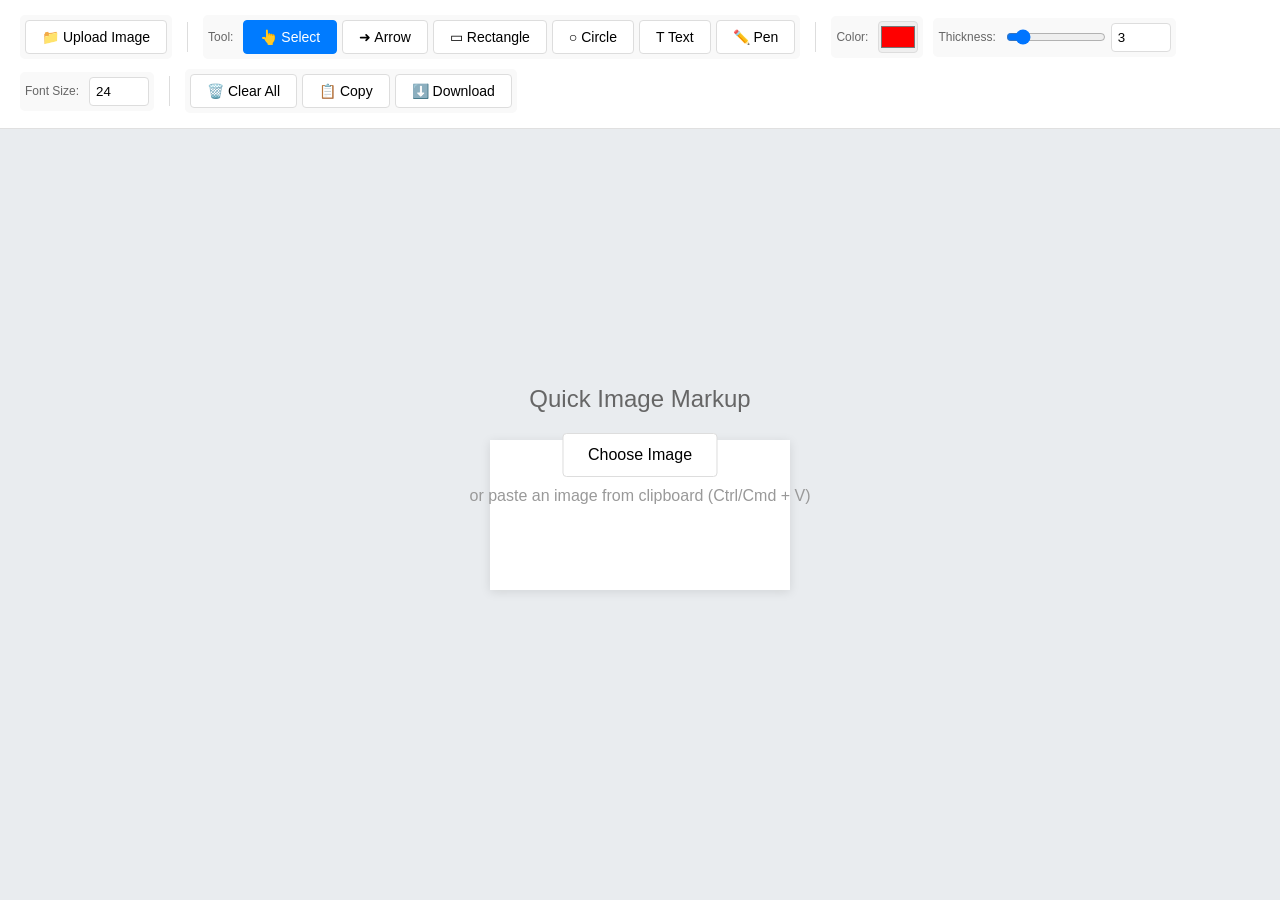
==== claude/index.html @ 32eedf69 "claude: Add multiline text support with draggable modal   Replace simple prompt with a draggable mod" ====
<!DOCTYPE html>
<html lang="en">
<head>
    <meta charset="UTF-8">
    <meta name="viewport" content="width=device-width, initial-scale=1.0">
    <title>Quick Image Markup</title>
    <style>
        * {
            margin: 0;
            padding: 0;
            box-sizing: border-box;
        }

        body {
            font-family: -apple-system, BlinkMacSystemFont, 'Segoe UI', Roboto, Oxygen, Ubuntu, Cantarell, sans-serif;
            background: #f5f5f5;
            display: flex;
            flex-direction: column;
            height: 100vh;
            overflow: hidden;
        }

        .header {
            background: white;
            padding: 15px 20px;
            border-bottom: 1px solid #e0e0e0;
            display: flex;
            gap: 10px;
            flex-wrap: wrap;
            align-items: center;
        }

        .toolbar {
            display: flex;
            gap: 10px;
            align-items: center;
            flex-wrap: wrap;
        }

        .tool-group {
            display: flex;
            gap: 5px;
            padding: 5px;
            background: #f9f9f9;
            border-radius: 5px;
            align-items: center;
        }

        button {
            padding: 8px 16px;
            border: 1px solid #ddd;
            background: white;
            border-radius: 4px;
            cursor: pointer;
            font-size: 14px;
            transition: all 0.2s;
        }

        button:hover {
            background: #f0f0f0;
        }

        button.active {
            background: #007bff;
            color: white;
            border-color: #007bff;
        }

        input[type="color"] {
            width: 40px;
            height: 32px;
            border: 1px solid #ddd;
            border-radius: 4px;
            cursor: pointer;
        }

        input[type="range"] {
            width: 100px;
        }

        input[type="number"] {
            width: 60px;
            padding: 6px;
            border: 1px solid #ddd;
            border-radius: 4px;
        }

        select, input[type="text"] {
            padding: 6px;
            border: 1px solid #ddd;
            border-radius: 4px;
            font-size: 14px;
        }

        .canvas-container {
            flex: 1;
            display: flex;
            align-items: center;
            justify-content: center;
            overflow: auto;
            padding: 20px;
            background: #e9ecef;
        }

        #canvas {
            background: white;
            box-shadow: 0 2px 10px rgba(0,0,0,0.1);
            cursor: crosshair;
            max-width: 100%;
            max-height: 100%;
        }

        #canvas.select-mode {
            cursor: default;
        }

        .upload-zone {
            position: absolute;
            top: 50%;
            left: 50%;
            transform: translate(-50%, -50%);
            text-align: center;
            color: #666;
        }

        .upload-zone h2 {
            margin-bottom: 20px;
            font-weight: 500;
        }

        .upload-zone p {
            margin: 10px 0;
            color: #999;
        }

        #fileInput {
            display: none;
        }

        .label {
            font-size: 12px;
            color: #666;
            margin-right: 5px;
        }

        .divider {
            width: 1px;
            height: 30px;
            background: #ddd;
            margin: 0 5px;
        }

        .hidden {
            display: none;
        }

        /* Text input modal */
        .text-modal {
            position: fixed;
            top: 0;
            left: 0;
            right: 0;
            bottom: 0;
            z-index: 1000;
            pointer-events: none;
        }

        .text-modal-content {
            position: fixed;
            top: 50%;
            left: 50%;
            transform: translate(-50%, -50%);
            background: white;
            padding: 20px;
            border-radius: 8px;
            box-shadow: 0 4px 20px rgba(0, 0, 0, 0.3);
            min-width: 400px;
            max-width: 600px;
            pointer-events: auto;
        }

        .text-modal-content h3 {
            margin: 0 0 15px 0;
            font-size: 18px;
            font-weight: 500;
            cursor: move;
            user-select: none;
            padding: 5px 0;
        }

        .text-modal-content textarea {
            width: 100%;
            min-height: 150px;
            padding: 10px;
            border: 1px solid #ddd;
            border-radius: 4px;
            font-family: inherit;
            font-size: 14px;
            resize: vertical;
            box-sizing: border-box;
        }

        .text-modal-content textarea:focus {
            outline: none;
            border-color: #007bff;
        }

        .text-modal-buttons {
            display: flex;
            gap: 10px;
            justify-content: flex-end;
            margin-top: 15px;
        }

        .text-modal-buttons button {
            padding: 8px 20px;
        }

        .text-modal-buttons button.primary {
            background: #007bff;
            color: white;
            border-color: #007bff;
        }

        .text-modal-buttons button.primary:hover {
            background: #0056b3;
            border-color: #0056b3;
        }
    </style>
</head>
<body>
    <div class="header">
        <div class="toolbar">
            <div class="tool-group">
                <button onclick="document.getElementById('fileInput').click()">📁 Upload Image</button>
                <input type="file" id="fileInput" accept="image/*">
            </div>

            <div class="divider"></div>

            <div class="tool-group">
                <span class="label">Tool:</span>
                <button id="tool-select" class="tool-btn" data-tool="select">👆 Select</button>
                <button id="tool-arrow" class="tool-btn" data-tool="arrow">➜ Arrow</button>
                <button id="tool-rectangle" class="tool-btn" data-tool="rectangle">▭ Rectangle</button>
                <button id="tool-circle" class="tool-btn" data-tool="circle">○ Circle</button>
                <button id="tool-text" class="tool-btn" data-tool="text">T Text</button>
                <button id="tool-pen" class="tool-btn" data-tool="pen">✏️ Pen</button>
            </div>

            <div class="divider"></div>

            <div class="tool-group">
                <span class="label">Color:</span>
                <input type="color" id="colorPicker" value="#ff0000">
            </div>

            <div class="tool-group">
                <span class="label">Thickness:</span>
                <input type="range" id="thicknessSlider" min="1" max="20" value="3">
                <input type="number" id="thicknessValue" min="1" max="20" value="3">
            </div>

            <div class="tool-group">
                <span class="label">Font Size:</span>
                <input type="number" id="fontSize" min="10" max="200" value="24">
            </div>

            <div class="divider"></div>

            <div class="tool-group">
                <button id="clearBtn">🗑️ Clear All</button>
                <button id="copyBtn">📋 Copy</button>
                <button id="downloadBtn">⬇️ Download</button>
            </div>
        </div>
    </div>

    <div class="canvas-container">
        <canvas id="canvas"></canvas>
        <div class="upload-zone" id="uploadZone">
            <h2>Quick Image Markup</h2>
            <button onclick="document.getElementById('fileInput').click()" style="padding: 12px 24px; font-size: 16px;">
                Choose Image
            </button>
            <p>or paste an image from clipboard (Ctrl/Cmd + V)</p>
        </div>
    </div>

    <!-- Text input modal -->
    <div id="textModal" class="text-modal hidden">
        <div class="text-modal-content">
            <h3>Enter Text</h3>
            <textarea id="textInput" placeholder="Enter your text here... (supports multiple lines)"></textarea>
            <div class="text-modal-buttons">
                <button id="textCancelBtn">Cancel</button>
                <button id="textOkBtn" class="primary">OK</button>
            </div>
        </div>
    </div>

    <script>
        const canvas = document.getElementById('canvas');
        const ctx = canvas.getContext('2d', { willReadFrequently: true });
        const uploadZone = document.getElementById('uploadZone');
        const fileInput = document.getElementById('fileInput');
        const colorPicker = document.getElementById('colorPicker');
        const thicknessSlider = document.getElementById('thicknessSlider');
        const thicknessValue = document.getElementById('thicknessValue');
        const fontSizeInput = document.getElementById('fontSize');

        let currentTool = 'select';
        let isDrawing = false;
        let startX, startY;
        let backgroundImage = null;
        let drawings = [];
        let currentDrawing = null;
        let selectedDrawing = null;
        let isDragging = false;
        let dragOffsetX = 0;
        let dragOffsetY = 0;

        // Tool selection
        document.querySelectorAll('.tool-btn').forEach(btn => {
            btn.addEventListener('click', (e) => {
                document.querySelectorAll('.tool-btn').forEach(b => b.classList.remove('active'));
                e.target.classList.add('active');
                currentTool = e.target.dataset.tool;
                selectedDrawing = null;

                // Update cursor
                if (currentTool === 'select') {
                    canvas.classList.add('select-mode');
                } else {
                    canvas.classList.remove('select-mode');
                }

                redraw();
            });
        });

        // Set default tool
        document.getElementById('tool-select').classList.add('active');
        canvas.classList.add('select-mode');

        // Sync thickness slider and input
        thicknessSlider.addEventListener('input', (e) => {
            thicknessValue.value = e.target.value;
        });

        thicknessValue.addEventListener('input', (e) => {
            thicknessSlider.value = e.target.value;
        });

        // File upload
        fileInput.addEventListener('change', (e) => {
            const file = e.target.files[0];
            if (file) {
                loadImage(file);
            }
        });

        // Paste from clipboard
        document.addEventListener('paste', (e) => {
            const items = e.clipboardData.items;
            for (let item of items) {
                if (item.type.indexOf('image') !== -1) {
                    const file = item.getAsFile();
                    loadImage(file);
                    break;
                }
            }
        });

        // Load image
        function loadImage(file) {
            const reader = new FileReader();
            reader.onload = (e) => {
                const img = new Image();
                img.onload = () => {
                    // Set canvas size to image size to preserve quality
                    canvas.width = img.width;
                    canvas.height = img.height;

                    backgroundImage = img;
                    drawings = [];
                    redraw();

                    uploadZone.classList.add('hidden');
                    canvas.style.display = 'block';
                };
                img.src = e.target.result;
            };
            reader.readAsDataURL(file);
        }

        // Redraw canvas
        function redraw() {
            ctx.clearRect(0, 0, canvas.width, canvas.height);

            // Draw background image
            if (backgroundImage) {
                ctx.drawImage(backgroundImage, 0, 0);
            }

            // Draw all saved drawings
            drawings.forEach((drawing, index) => {
                drawShape(drawing);

                // Draw selection highlight
                if (selectedDrawing === index) {
                    drawSelectionBox(drawing);
                }
            });
        }

        // Draw selection box around selected shape
        function drawSelectionBox(drawing) {
            const bounds = getDrawingBounds(drawing);
            if (!bounds) return;

            const padding = 10;
            ctx.strokeStyle = '#007bff';
            ctx.lineWidth = 2;
            ctx.setLineDash([5, 5]);
            ctx.strokeRect(
                bounds.minX - padding,
                bounds.minY - padding,
                bounds.maxX - bounds.minX + padding * 2,
                bounds.maxY - bounds.minY + padding * 2
            );
            ctx.setLineDash([]);
        }

        // Get bounding box of a drawing
        function getDrawingBounds(drawing) {
            const { type, x1, y1, x2, y2, text, fontSize } = drawing;

            if (type === 'text') {
                ctx.font = `${fontSize}px Arial`;
                const lines = text.split('\n');
                const lineHeight = fontSize * 1.2;
                let maxWidth = 0;
                lines.forEach(line => {
                    const metrics = ctx.measureText(line);
                    maxWidth = Math.max(maxWidth, metrics.width);
                });
                return {
                    minX: x1,
                    minY: y1 - fontSize,
                    maxX: x1 + maxWidth,
                    maxY: y1 + (lines.length - 1) * lineHeight
                };
            } else if (type === 'circle') {
                const radius = Math.sqrt(Math.pow(x2 - x1, 2) + Math.pow(y2 - y1, 2));
                return {
                    minX: x1 - radius,
                    minY: y1 - radius,
                    maxX: x1 + radius,
                    maxY: y1 + radius
                };
            } else if (type === 'pen') {
                return {
                    minX: Math.min(x1, x2),
                    minY: Math.min(y1, y2),
                    maxX: Math.max(x1, x2),
                    maxY: Math.max(y1, y2)
                };
            } else {
                // arrow, rectangle
                return {
                    minX: Math.min(x1, x2),
                    minY: Math.min(y1, y2),
                    maxX: Math.max(x1, x2),
                    maxY: Math.max(y1, y2)
                };
            }
        }

        // Check if point is inside drawing bounds
        function isPointInDrawing(drawing, x, y) {
            const bounds = getDrawingBounds(drawing);
            if (!bounds) return false;

            const padding = 10;
            return x >= bounds.minX - padding &&
                   x <= bounds.maxX + padding &&
                   y >= bounds.minY - padding &&
                   y <= bounds.maxY + padding;
        }

        // Draw shape
        function drawShape(drawing) {
            const { type, x1, y1, x2, y2, color, thickness, text, fontSize } = drawing;

            ctx.strokeStyle = color;
            ctx.fillStyle = color;
            ctx.lineWidth = thickness;
            ctx.lineCap = 'round';
            ctx.lineJoin = 'round';

            if (type === 'arrow') {
                drawArrow(x1, y1, x2, y2);
            } else if (type === 'rectangle') {
                ctx.strokeRect(x1, y1, x2 - x1, y2 - y1);
            } else if (type === 'circle') {
                const radius = Math.sqrt(Math.pow(x2 - x1, 2) + Math.pow(y2 - y1, 2));
                ctx.beginPath();
                ctx.arc(x1, y1, radius, 0, 2 * Math.PI);
                ctx.stroke();
            } else if (type === 'text') {
                ctx.font = `${fontSize}px Arial`;
                const lines = text.split('\n');
                const lineHeight = fontSize * 1.2;
                lines.forEach((line, index) => {
                    ctx.fillText(line, x1, y1 + (index * lineHeight));
                });
            } else if (type === 'pen') {
                ctx.beginPath();
                ctx.moveTo(x1, y1);
                ctx.lineTo(x2, y2);
                ctx.stroke();
            }
        }

        // Draw arrow
        function drawArrow(x1, y1, x2, y2) {
            const headLength = 15;
            const angle = Math.atan2(y2 - y1, x2 - x1);

            // Draw line
            ctx.beginPath();
            ctx.moveTo(x1, y1);
            ctx.lineTo(x2, y2);
            ctx.stroke();

            // Draw arrowhead
            ctx.beginPath();
            ctx.moveTo(x2, y2);
            ctx.lineTo(x2 - headLength * Math.cos(angle - Math.PI / 6), y2 - headLength * Math.sin(angle - Math.PI / 6));
            ctx.moveTo(x2, y2);
            ctx.lineTo(x2 - headLength * Math.cos(angle + Math.PI / 6), y2 - headLength * Math.sin(angle + Math.PI / 6));
            ctx.stroke();
        }

        // Get mouse position relative to canvas
        function getMousePos(e) {
            const rect = canvas.getBoundingClientRect();
            const scaleX = canvas.width / rect.width;
            const scaleY = canvas.height / rect.height;

            return {
                x: (e.clientX - rect.left) * scaleX,
                y: (e.clientY - rect.top) * scaleY
            };
        }

        // Mouse events
        canvas.addEventListener('mousedown', (e) => {
            if (!backgroundImage) return;

            const pos = getMousePos(e);
            startX = pos.x;
            startY = pos.y;

            if (currentTool === 'select') {
                // Check if clicking on a selected drawing first
                if (selectedDrawing !== null && isPointInDrawing(drawings[selectedDrawing], pos.x, pos.y)) {
                    isDragging = true;
                    const drawing = drawings[selectedDrawing];
                    dragOffsetX = pos.x - drawing.x1;
                    dragOffsetY = pos.y - drawing.y1;
                } else {
                    // Find clicked drawing (reverse order to select top-most)
                    selectedDrawing = null;
                    for (let i = drawings.length - 1; i >= 0; i--) {
                        if (isPointInDrawing(drawings[i], pos.x, pos.y)) {
                            selectedDrawing = i;
                            const drawing = drawings[i];
                            dragOffsetX = pos.x - drawing.x1;
                            dragOffsetY = pos.y - drawing.y1;
                            isDragging = true;
                            break;
                        }
                    }
                    redraw();
                }
            } else {
                isDrawing = true;

                if (currentTool === 'text') {
                    showTextModal(startX, startY);
                    isDrawing = false;
                } else if (currentTool === 'pen') {
                    currentDrawing = {
                        type: 'pen',
                        x1: startX,
                        y1: startY,
                        x2: startX,
                        y2: startY,
                        color: colorPicker.value,
                        thickness: parseInt(thicknessValue.value)
                    };
                }
            }
        });

        canvas.addEventListener('mousemove', (e) => {
            if (!backgroundImage) return;

            const pos = getMousePos(e);

            if (currentTool === 'select' && isDragging && selectedDrawing !== null) {
                // Move the selected drawing
                const drawing = drawings[selectedDrawing];
                const deltaX = pos.x - dragOffsetX - drawing.x1;
                const deltaY = pos.y - dragOffsetY - drawing.y1;

                drawing.x1 += deltaX;
                drawing.y1 += deltaY;
                if (drawing.x2 !== undefined) {
                    drawing.x2 += deltaX;
                    drawing.y2 += deltaY;
                }

                redraw();
            } else if (isDrawing) {
                if (currentTool === 'pen') {
                    // For pen tool, save each segment
                    drawings.push({
                        type: 'pen',
                        x1: startX,
                        y1: startY,
                        x2: pos.x,
                        y2: pos.y,
                        color: colorPicker.value,
                        thickness: parseInt(thicknessValue.value)
                    });
                    startX = pos.x;
                    startY = pos.y;
                    redraw();
                } else {
                    // For other tools, show preview
                    redraw();
                    drawShape({
                        type: currentTool,
                        x1: startX,
                        y1: startY,
                        x2: pos.x,
                        y2: pos.y,
                        color: colorPicker.value,
                        thickness: parseInt(thicknessValue.value)
                    });
                }
            }
        });

        canvas.addEventListener('mouseup', (e) => {
            if (currentTool === 'select') {
                isDragging = false;
                return;
            }

            if (!isDrawing || !backgroundImage || currentTool === 'text') return;

            const pos = getMousePos(e);

            if (currentTool !== 'pen') {
                drawings.push({
                    type: currentTool,
                    x1: startX,
                    y1: startY,
                    x2: pos.x,
                    y2: pos.y,
                    color: colorPicker.value,
                    thickness: parseInt(thicknessValue.value)
                });
                redraw();
            }

            isDrawing = false;
        });

        // Delete selected drawing on Delete/Backspace key
        document.addEventListener('keydown', (e) => {
            if ((e.key === 'Delete' || e.key === 'Backspace') && selectedDrawing !== null && currentTool === 'select') {
                // Check if we're not typing in an input field
                if (document.activeElement.tagName !== 'INPUT') {
                    e.preventDefault();
                    drawings.splice(selectedDrawing, 1);
                    selectedDrawing = null;
                    redraw();
                }
            }
        });

        // Clear all
        document.getElementById('clearBtn').addEventListener('click', () => {
            if (confirm('Clear all markups?')) {
                drawings = [];
                redraw();
            }
        });

        // Copy to clipboard
        document.getElementById('copyBtn').addEventListener('click', async () => {
            if (!backgroundImage) {
                alert('Please load an image first');
                return;
            }

            try {
                const blob = await new Promise(resolve => canvas.toBlob(resolve, 'image/png'));
                await navigator.clipboard.write([
                    new ClipboardItem({
                        'image/png': blob
                    })
                ]);

                // Visual feedback
                const btn = document.getElementById('copyBtn');
                const originalText = btn.textContent;
                btn.textContent = '✓ Copied!';
                btn.style.background = '#28a745';
                btn.style.color = 'white';
                btn.style.borderColor = '#28a745';

                setTimeout(() => {
                    btn.textContent = originalText;
                    btn.style.background = '';
                    btn.style.color = '';
                    btn.style.borderColor = '';
                }, 2000);
            } catch (err) {
                console.error('Failed to copy to clipboard:', err);
                alert('Failed to copy to clipboard. Your browser may not support this feature.');
            }
        });

        // Download
        document.getElementById('downloadBtn').addEventListener('click', () => {
            if (!backgroundImage) {
                alert('Please load an image first');
                return;
            }

            const link = document.createElement('a');
            link.download = 'marked-up-image.png';
            link.href = canvas.toDataURL('image/png');
            link.click();
        });

        // Text modal functions
        let pendingTextPosition = null;
        let modalDragging = false;
        let modalDragOffsetX = 0;
        let modalDragOffsetY = 0;

        function showTextModal(x, y) {
            pendingTextPosition = { x, y };
            const modal = document.getElementById('textModal');
            const modalContent = document.querySelector('.text-modal-content');
            const textInput = document.getElementById('textInput');

            // Reset position to center
            modalContent.style.top = '50%';
            modalContent.style.left = '50%';
            modalContent.style.transform = 'translate(-50%, -50%)';

            textInput.value = '';
            modal.classList.remove('hidden');

            // Use setTimeout to ensure focus works after modal is rendered
            setTimeout(() => {
                textInput.focus();
                textInput.select();
            }, 0);
        }

        function hideTextModal() {
            const modal = document.getElementById('textModal');
            modal.classList.add('hidden');
            pendingTextPosition = null;
        }

        // Make modal draggable by the title
        document.querySelector('.text-modal-content h3').addEventListener('mousedown', (e) => {
            modalDragging = true;
            const modalContent = document.querySelector('.text-modal-content');
            const rect = modalContent.getBoundingClientRect();
            modalDragOffsetX = e.clientX - rect.left;
            modalDragOffsetY = e.clientY - rect.top;
            e.preventDefault();
        });

        document.addEventListener('mousemove', (e) => {
            if (!modalDragging) return;

            const modalContent = document.querySelector('.text-modal-content');
            modalContent.style.transform = 'none';
            modalContent.style.left = (e.clientX - modalDragOffsetX) + 'px';
            modalContent.style.top = (e.clientY - modalDragOffsetY) + 'px';
        });

        document.addEventListener('mouseup', () => {
            modalDragging = false;
        });

        document.getElementById('textOkBtn').addEventListener('click', () => {
            const textInput = document.getElementById('textInput');
            const text = textInput.value.trim();

            if (text && pendingTextPosition) {
                drawings.push({
                    type: 'text',
                    x1: pendingTextPosition.x,
                    y1: pendingTextPosition.y,
                    text: text,
                    color: colorPicker.value,
                    fontSize: parseInt(fontSizeInput.value)
                });
                redraw();
            }

            hideTextModal();
        });

        document.getElementById('textCancelBtn').addEventListener('click', () => {
            hideTextModal();
        });

        // Allow Enter with Shift for new lines, Enter alone to submit
        document.getElementById('textInput').addEventListener('keydown', (e) => {
            if (e.key === 'Enter' && !e.shiftKey) {
                e.preventDefault();
                document.getElementById('textOkBtn').click();
            } else if (e.key === 'Escape') {
                hideTextModal();
            }
        });

    </script>
</body>
</html>
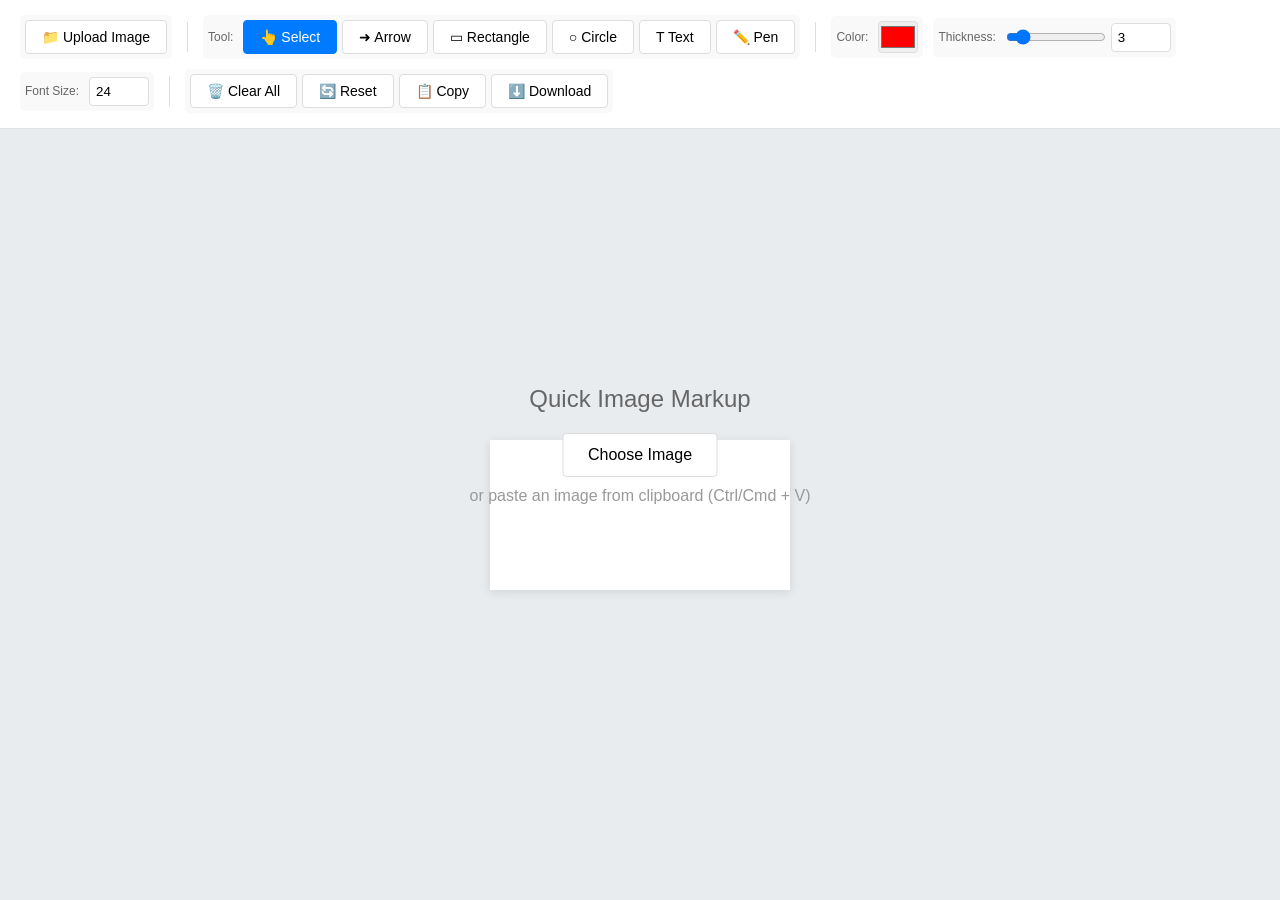
==== commit 869e712a: "claude: Add reset feature to clear image and start fresh   Add Reset button that clears both the ima" ====
--- a/claude/index.html
+++ b/claude/index.html
@@ -270,6 +270,7 @@
 
             <div class="tool-group">
                 <button id="clearBtn">🗑️ Clear All</button>
+                <button id="resetBtn">🔄 Reset</button>
                 <button id="copyBtn">📋 Copy</button>
                 <button id="downloadBtn">⬇️ Download</button>
             </div>
@@ -698,7 +699,22 @@
         document.getElementById('clearBtn').addEventListener('click', () => {
             if (confirm('Clear all markups?')) {
                 drawings = [];
+                selectedDrawing = null;
                 redraw();
+            }
+        });
+
+        // Reset - clear image and markups
+        document.getElementById('resetBtn').addEventListener('click', () => {
+            if (confirm('Reset and start from scratch? This will clear the image and all markups.')) {
+                backgroundImage = null;
+                drawings = [];
+                selectedDrawing = null;
+                canvas.width = 0;
+                canvas.height = 0;
+                canvas.style.display = 'none';
+                uploadZone.classList.remove('hidden');
+                ctx.clearRect(0, 0, canvas.width, canvas.height);
             }
         });
 
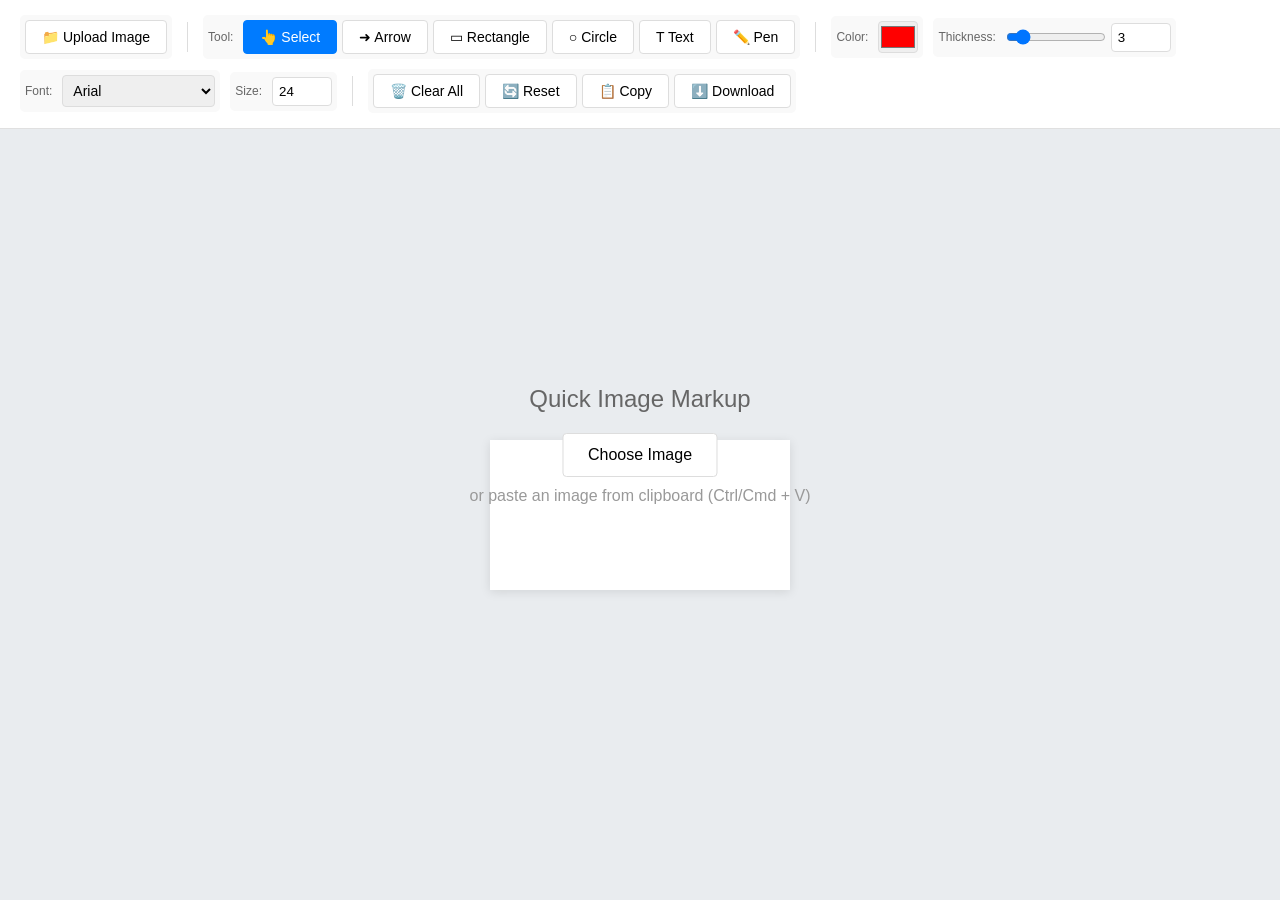
==== commit 0d3cf30b: "claude: Add font family selector for text annotations   Add dropdown to select from 8 popular fonts " ====
--- a/claude/index.html
+++ b/claude/index.html
@@ -262,7 +262,21 @@
             </div>
 
             <div class="tool-group">
-                <span class="label">Font Size:</span>
+                <span class="label">Font:</span>
+                <select id="fontFamily">
+                    <option value="Arial">Arial</option>
+                    <option value="Helvetica">Helvetica</option>
+                    <option value="Times New Roman">Times New Roman</option>
+                    <option value="Georgia">Georgia</option>
+                    <option value="Courier New">Courier New</option>
+                    <option value="Verdana">Verdana</option>
+                    <option value="Comic Sans MS">Comic Sans MS</option>
+                    <option value="Impact">Impact</option>
+                </select>
+            </div>
+
+            <div class="tool-group">
+                <span class="label">Size:</span>
                 <input type="number" id="fontSize" min="10" max="200" value="24">
             </div>
 
@@ -309,6 +323,7 @@
         const thicknessSlider = document.getElementById('thicknessSlider');
         const thicknessValue = document.getElementById('thicknessValue');
         const fontSizeInput = document.getElementById('fontSize');
+        const fontFamilySelect = document.getElementById('fontFamily');
 
         let currentTool = 'select';
         let isDrawing = false;
@@ -435,10 +450,10 @@
 
         // Get bounding box of a drawing
         function getDrawingBounds(drawing) {
-            const { type, x1, y1, x2, y2, text, fontSize } = drawing;
+            const { type, x1, y1, x2, y2, text, fontSize, fontFamily } = drawing;
 
             if (type === 'text') {
-                ctx.font = `${fontSize}px Arial`;
+                ctx.font = `${fontSize}px ${fontFamily || 'Arial'}`;
                 const lines = text.split('\n');
                 const lineHeight = fontSize * 1.2;
                 let maxWidth = 0;
@@ -492,7 +507,7 @@
 
         // Draw shape
         function drawShape(drawing) {
-            const { type, x1, y1, x2, y2, color, thickness, text, fontSize } = drawing;
+            const { type, x1, y1, x2, y2, color, thickness, text, fontSize, fontFamily } = drawing;
 
             ctx.strokeStyle = color;
             ctx.fillStyle = color;
@@ -510,7 +525,7 @@
                 ctx.arc(x1, y1, radius, 0, 2 * Math.PI);
                 ctx.stroke();
             } else if (type === 'text') {
-                ctx.font = `${fontSize}px Arial`;
+                ctx.font = `${fontSize}px ${fontFamily || 'Arial'}`;
                 const lines = text.split('\n');
                 const lineHeight = fontSize * 1.2;
                 lines.forEach((line, index) => {
@@ -833,7 +848,8 @@
                     y1: pendingTextPosition.y,
                     text: text,
                     color: colorPicker.value,
-                    fontSize: parseInt(fontSizeInput.value)
+                    fontSize: parseInt(fontSizeInput.value),
+                    fontFamily: fontFamilySelect.value
                 });
                 redraw();
             }
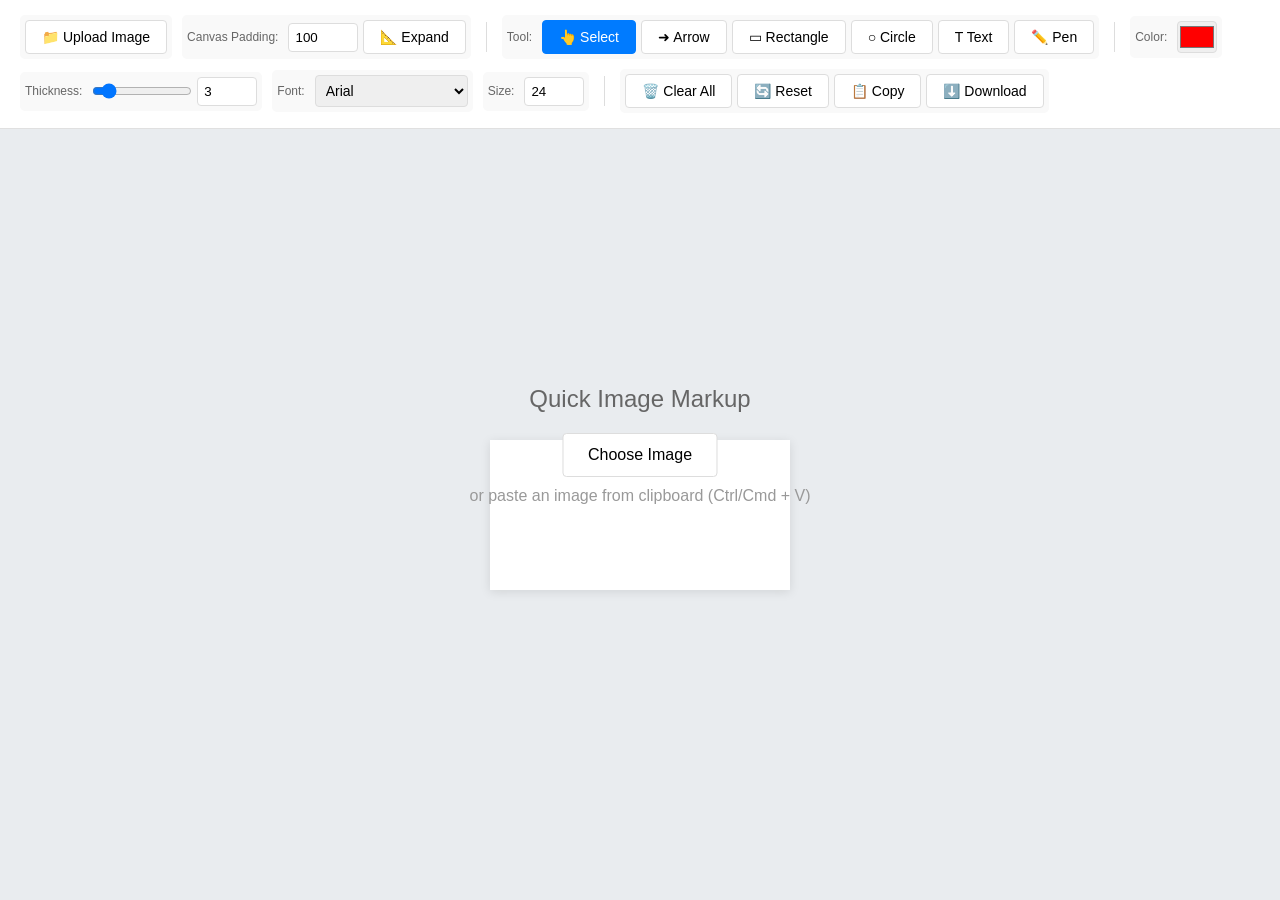
==== commit 75cc70e4: "claude: Add manual canvas expansion feature   Add padding control to expand canvas around the image," ====
--- a/claude/index.html
+++ b/claude/index.html
@@ -234,6 +234,12 @@
             <div class="tool-group">
                 <button onclick="document.getElementById('fileInput').click()">📁 Upload Image</button>
                 <input type="file" id="fileInput" accept="image/*">
+            </div>
+
+            <div class="tool-group">
+                <span class="label">Canvas Padding:</span>
+                <input type="number" id="canvasPadding" min="0" max="500" value="100" style="width: 70px;">
+                <button id="expandCanvasBtn">📐 Expand</button>
             </div>
 
             <div class="divider"></div>
@@ -335,6 +341,8 @@
         let isDragging = false;
         let dragOffsetX = 0;
         let dragOffsetY = 0;
+        let imageOffsetX = 0;
+        let imageOffsetY = 0;
 
         // Tool selection
         document.querySelectorAll('.tool-btn').forEach(btn => {
@@ -414,9 +422,9 @@
         function redraw() {
             ctx.clearRect(0, 0, canvas.width, canvas.height);
 
-            // Draw background image
+            // Draw background image with offset
             if (backgroundImage) {
-                ctx.drawImage(backgroundImage, 0, 0);
+                ctx.drawImage(backgroundImage, imageOffsetX, imageOffsetY);
             }
 
             // Draw all saved drawings
@@ -725,12 +733,52 @@
                 backgroundImage = null;
                 drawings = [];
                 selectedDrawing = null;
+                imageOffsetX = 0;
+                imageOffsetY = 0;
                 canvas.width = 0;
                 canvas.height = 0;
                 canvas.style.display = 'none';
                 uploadZone.classList.remove('hidden');
                 ctx.clearRect(0, 0, canvas.width, canvas.height);
             }
+        });
+
+        // Expand canvas with padding
+        document.getElementById('expandCanvasBtn').addEventListener('click', () => {
+            if (!backgroundImage) {
+                alert('Please load an image first');
+                return;
+            }
+
+            const padding = parseInt(document.getElementById('canvasPadding').value) || 0;
+            if (padding === 0) {
+                alert('Please enter a padding value greater than 0');
+                return;
+            }
+
+            // Create a new canvas with expanded size
+            const newWidth = canvas.width + (padding * 2);
+            const newHeight = canvas.height + (padding * 2);
+
+            // Resize main canvas
+            canvas.width = newWidth;
+            canvas.height = newHeight;
+
+            // Update image offset to center the original image
+            imageOffsetX += padding;
+            imageOffsetY += padding;
+
+            // Update all drawing positions
+            drawings.forEach(drawing => {
+                drawing.x1 += padding;
+                drawing.y1 += padding;
+                if (drawing.x2 !== undefined) {
+                    drawing.x2 += padding;
+                    drawing.y2 += padding;
+                }
+            });
+
+            redraw();
         });
 
         // Copy to clipboard
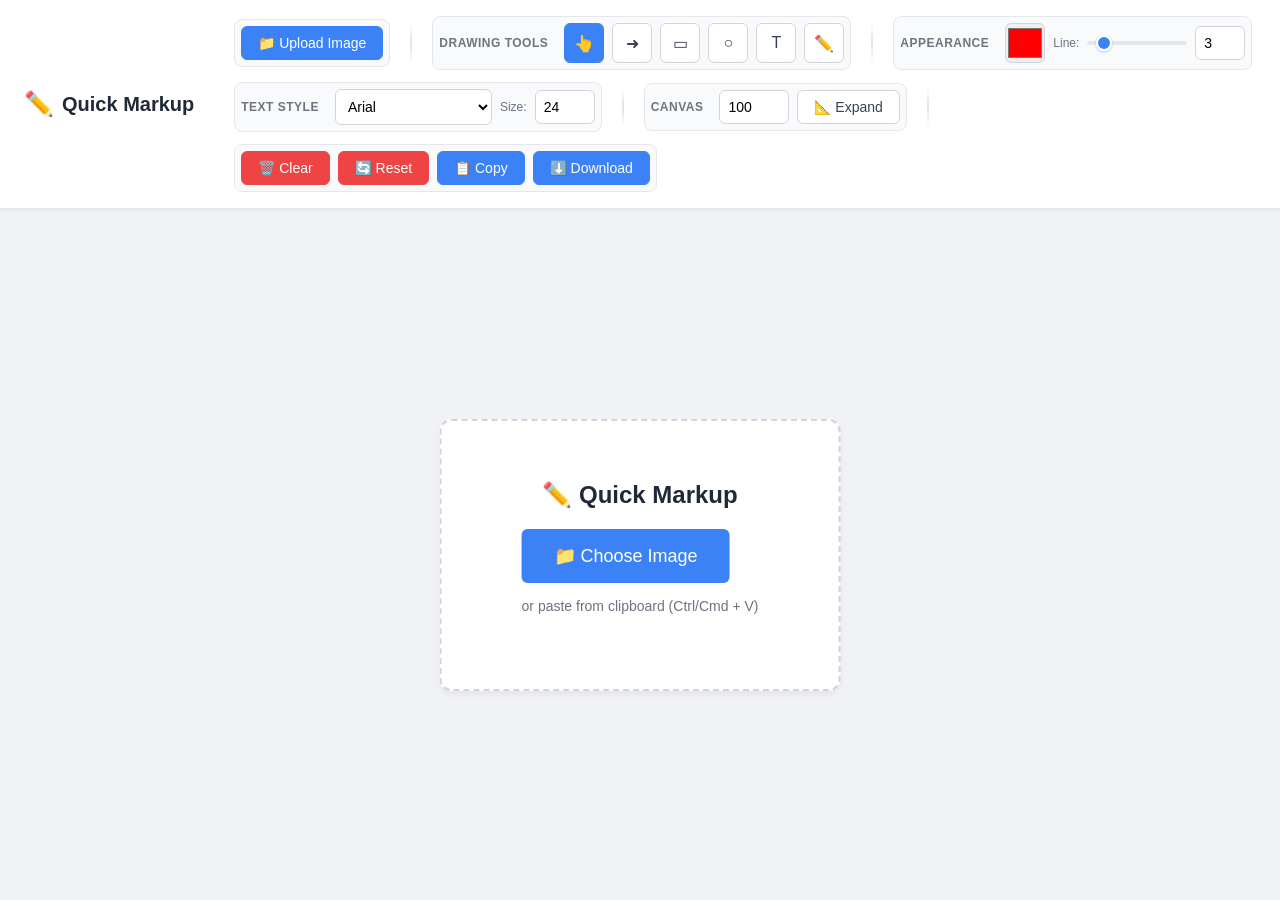
==== commit cae75e8a: "claude: Redesign UI with cleaner layout and comprehensive tooltips   Simplify color scheme with blue" ====
--- a/claude/index.html
+++ b/claude/index.html
@@ -13,7 +13,7 @@
 
         body {
             font-family: -apple-system, BlinkMacSystemFont, 'Segoe UI', Roboto, Oxygen, Ubuntu, Cantarell, sans-serif;
-            background: #f5f5f5;
+            background: #f0f2f5;
             display: flex;
             flex-direction: column;
             height: 100vh;
@@ -22,74 +22,180 @@
 
         .header {
             background: white;
-            padding: 15px 20px;
-            border-bottom: 1px solid #e0e0e0;
+            padding: 16px 24px;
+            box-shadow: 0 1px 3px rgba(0,0,0,0.08);
             display: flex;
-            gap: 10px;
+            gap: 20px;
             flex-wrap: wrap;
             align-items: center;
+            border-bottom: 1px solid #e5e7eb;
+        }
+
+        .app-title {
+            font-size: 20px;
+            font-weight: 600;
+            color: #1f2937;
+            margin-right: 20px;
+            display: flex;
+            align-items: center;
+            gap: 8px;
+        }
+
+        .app-title::before {
+            content: "✏️";
+            font-size: 24px;
         }
 
         .toolbar {
             display: flex;
-            gap: 10px;
+            gap: 12px;
             align-items: center;
             flex-wrap: wrap;
+            flex: 1;
         }
 
         .tool-group {
             display: flex;
-            gap: 5px;
-            padding: 5px;
-            background: #f9f9f9;
-            border-radius: 5px;
+            gap: 8px;
+            padding: 6px;
+            background: #f9fafb;
+            border-radius: 8px;
             align-items: center;
+            border: 1px solid #e5e7eb;
         }
 
         button {
             padding: 8px 16px;
-            border: 1px solid #ddd;
+            border: 1px solid #d1d5db;
             background: white;
-            border-radius: 4px;
+            border-radius: 6px;
             cursor: pointer;
             font-size: 14px;
+            font-weight: 500;
             transition: all 0.2s;
+            color: #374151;
+            display: flex;
+            align-items: center;
+            gap: 6px;
         }
 
         button:hover {
-            background: #f0f0f0;
+            background: #f9fafb;
+            border-color: #3b82f6;
+            color: #1f2937;
+        }
+
+        button:active {
+            transform: scale(0.98);
         }
 
         button.active {
-            background: #007bff;
+            background: #3b82f6;
             color: white;
-            border-color: #007bff;
+            border-color: #3b82f6;
+        }
+
+        button.tool-btn {
+            min-width: 40px;
+            height: 40px;
+            padding: 8px;
+            justify-content: center;
+            font-size: 16px;
+        }
+
+        button.action-btn {
+            background: #3b82f6;
+            color: white;
+            border-color: #3b82f6;
+        }
+
+        button.action-btn:hover {
+            background: #2563eb;
+            border-color: #2563eb;
+        }
+
+        button.danger-btn {
+            background: #ef4444;
+            color: white;
+            border-color: #ef4444;
+        }
+
+        button.danger-btn:hover {
+            background: #dc2626;
+            border-color: #dc2626;
         }
 
         input[type="color"] {
             width: 40px;
-            height: 32px;
-            border: 1px solid #ddd;
-            border-radius: 4px;
+            height: 40px;
+            border: 1px solid #d1d5db;
+            border-radius: 6px;
             cursor: pointer;
+            transition: all 0.2s;
+        }
+
+        input[type="color"]:hover {
+            border-color: #3b82f6;
         }
 
         input[type="range"] {
             width: 100px;
+            height: 4px;
+            border-radius: 2px;
+            background: #e5e7eb;
+            outline: none;
+            -webkit-appearance: none;
+        }
+
+        input[type="range"]::-webkit-slider-thumb {
+            -webkit-appearance: none;
+            width: 16px;
+            height: 16px;
+            border-radius: 50%;
+            background: #3b82f6;
+            cursor: pointer;
+            border: 2px solid white;
+            box-shadow: 0 1px 3px rgba(0,0,0,0.2);
+        }
+
+        input[type="range"]::-moz-range-thumb {
+            width: 16px;
+            height: 16px;
+            border-radius: 50%;
+            background: #3b82f6;
+            cursor: pointer;
+            border: 2px solid white;
+            box-shadow: 0 1px 3px rgba(0,0,0,0.2);
         }
 
         input[type="number"] {
             width: 60px;
-            padding: 6px;
-            border: 1px solid #ddd;
-            border-radius: 4px;
+            padding: 8px;
+            border: 1px solid #d1d5db;
+            border-radius: 6px;
+            font-size: 14px;
+            transition: all 0.2s;
+        }
+
+        input[type="number"]:focus {
+            outline: none;
+            border-color: #3b82f6;
+            box-shadow: 0 0 0 3px rgba(59, 130, 246, 0.1);
         }
 
         select, input[type="text"] {
-            padding: 6px;
-            border: 1px solid #ddd;
-            border-radius: 4px;
+            padding: 8px;
+            border: 1px solid #d1d5db;
+            border-radius: 6px;
             font-size: 14px;
+            transition: all 0.2s;
+            background: white;
+        }
+
+        select:focus, input[type="text"]:focus {
+            outline: none;
+            border-color: #3b82f6;
+            box-shadow: 0 0 0 3px rgba(59, 130, 246, 0.1);
         }
 
         .canvas-container {
@@ -98,16 +204,17 @@
             align-items: center;
             justify-content: center;
             overflow: auto;
-            padding: 20px;
-            background: #e9ecef;
+            padding: 30px;
+            position: relative;
         }
 
         #canvas {
             background: white;
-            box-shadow: 0 2px 10px rgba(0,0,0,0.1);
+            box-shadow: 0 8px 32px rgba(0,0,0,0.15);
             cursor: crosshair;
             max-width: 100%;
             max-height: 100%;
+            border-radius: 8px;
         }
 
         #canvas.select-mode {
@@ -120,17 +227,25 @@
             left: 50%;
             transform: translate(-50%, -50%);
             text-align: center;
-            color: #666;
+            color: #6b7280;
+            background: white;
+            padding: 60px 80px;
+            border-radius: 12px;
+            border: 2px dashed #d1d5db;
+            box-shadow: 0 4px 6px rgba(0,0,0,0.05);
         }
 
         .upload-zone h2 {
             margin-bottom: 20px;
-            font-weight: 500;
+            font-weight: 600;
+            font-size: 24px;
+            color: #1f2937;
         }
 
         .upload-zone p {
-            margin: 10px 0;
-            color: #999;
+            margin: 15px 0;
+            color: #6b7280;
+            font-size: 14px;
         }
 
         #fileInput {
@@ -139,15 +254,18 @@
 
         .label {
             font-size: 12px;
-            color: #666;
-            margin-right: 5px;
+            color: #6c757d;
+            font-weight: 600;
+            margin-right: 8px;
+            text-transform: uppercase;
+            letter-spacing: 0.5px;
         }
 
         .divider {
-            width: 1px;
-            height: 30px;
-            background: #ddd;
-            margin: 0 5px;
+            width: 2px;
+            height: 40px;
+            background: linear-gradient(to bottom, transparent, #dee2e6, transparent);
+            margin: 0 8px;
         }
 
         .hidden {
@@ -230,46 +348,39 @@
 </head>
 <body>
     <div class="header">
+        <div class="app-title">Quick Markup</div>
+
         <div class="toolbar">
             <div class="tool-group">
-                <button onclick="document.getElementById('fileInput').click()">📁 Upload Image</button>
+                <button class="action-btn" onclick="document.getElementById('fileInput').click()" title="Upload an image to start marking up">📁 Upload Image</button>
                 <input type="file" id="fileInput" accept="image/*">
             </div>
 
+            <div class="divider"></div>
+
             <div class="tool-group">
-                <span class="label">Canvas Padding:</span>
-                <input type="number" id="canvasPadding" min="0" max="500" value="100" style="width: 70px;">
-                <button id="expandCanvasBtn">📐 Expand</button>
+                <span class="label">Drawing Tools</span>
+                <button id="tool-select" class="tool-btn" data-tool="select" title="Select & Move (Click to select, drag to move markups)">👆</button>
+                <button id="tool-arrow" class="tool-btn" data-tool="arrow" title="Draw Arrow (Click and drag to draw)">➜</button>
+                <button id="tool-rectangle" class="tool-btn" data-tool="rectangle" title="Draw Rectangle (Click and drag to draw)">▭</button>
+                <button id="tool-circle" class="tool-btn" data-tool="circle" title="Draw Circle (Click center, drag to set radius)">○</button>
+                <button id="tool-text" class="tool-btn" data-tool="text" title="Add Text (Click to place text)">T</button>
+                <button id="tool-pen" class="tool-btn" data-tool="pen" title="Free Draw (Click and drag to draw freehand)">✏️</button>
             </div>
 
             <div class="divider"></div>
 
             <div class="tool-group">
-                <span class="label">Tool:</span>
-                <button id="tool-select" class="tool-btn" data-tool="select">👆 Select</button>
-                <button id="tool-arrow" class="tool-btn" data-tool="arrow">➜ Arrow</button>
-                <button id="tool-rectangle" class="tool-btn" data-tool="rectangle">▭ Rectangle</button>
-                <button id="tool-circle" class="tool-btn" data-tool="circle">○ Circle</button>
-                <button id="tool-text" class="tool-btn" data-tool="text">T Text</button>
-                <button id="tool-pen" class="tool-btn" data-tool="pen">✏️ Pen</button>
+                <span class="label">Appearance</span>
+                <input type="color" id="colorPicker" value="#ff0000" title="Choose markup color">
+                <span style="font-size: 12px; color: #6b7280;">Line:</span>
+                <input type="range" id="thicknessSlider" min="1" max="20" value="3" title="Adjust line thickness">
+                <input type="number" id="thicknessValue" min="1" max="20" value="3" style="width: 50px;" title="Line thickness value">
             </div>
 
-            <div class="divider"></div>
-
             <div class="tool-group">
-                <span class="label">Color:</span>
-                <input type="color" id="colorPicker" value="#ff0000">
-            </div>
-
-            <div class="tool-group">
-                <span class="label">Thickness:</span>
-                <input type="range" id="thicknessSlider" min="1" max="20" value="3">
-                <input type="number" id="thicknessValue" min="1" max="20" value="3">
-            </div>
-
-            <div class="tool-group">
-                <span class="label">Font:</span>
-                <select id="fontFamily">
+                <span class="label">Text Style</span>
+                <select id="fontFamily" title="Select font family">
                     <option value="Arial">Arial</option>
                     <option value="Helvetica">Helvetica</option>
                     <option value="Times New Roman">Times New Roman</option>
@@ -279,20 +390,25 @@
                     <option value="Comic Sans MS">Comic Sans MS</option>
                     <option value="Impact">Impact</option>
                 </select>
+                <span style="font-size: 12px; color: #6b7280;">Size:</span>
+                <input type="number" id="fontSize" min="10" max="200" value="24" style="width: 60px;" title="Font size in pixels">
             </div>
 
+            <div class="divider"></div>
+
             <div class="tool-group">
-                <span class="label">Size:</span>
-                <input type="number" id="fontSize" min="10" max="200" value="24">
+                <span class="label">Canvas</span>
+                <input type="number" id="canvasPadding" min="0" max="500" value="100" style="width: 70px;" placeholder="Padding" title="Enter padding amount in pixels">
+                <button id="expandCanvasBtn" title="Expand canvas by adding padding around the image">📐 Expand</button>
             </div>
 
             <div class="divider"></div>
 
             <div class="tool-group">
-                <button id="clearBtn">🗑️ Clear All</button>
-                <button id="resetBtn">🔄 Reset</button>
-                <button id="copyBtn">📋 Copy</button>
-                <button id="downloadBtn">⬇️ Download</button>
+                <button class="danger-btn" id="clearBtn" title="Clear all markups (keeps image)">🗑️ Clear</button>
+                <button class="danger-btn" id="resetBtn" title="Reset everything and start fresh">🔄 Reset</button>
+                <button class="action-btn" id="copyBtn" title="Copy marked-up image to clipboard">📋 Copy</button>
+                <button class="action-btn" id="downloadBtn" title="Download marked-up image as PNG">⬇️ Download</button>
             </div>
         </div>
     </div>
@@ -300,11 +416,11 @@
     <div class="canvas-container">
         <canvas id="canvas"></canvas>
         <div class="upload-zone" id="uploadZone">
-            <h2>Quick Image Markup</h2>
-            <button onclick="document.getElementById('fileInput').click()" style="padding: 12px 24px; font-size: 16px;">
-                Choose Image
+            <h2>✏️ Quick Markup</h2>
+            <button class="action-btn" onclick="document.getElementById('fileInput').click()" style="padding: 16px 32px; font-size: 18px; border: none;">
+                📁 Choose Image
             </button>
-            <p>or paste an image from clipboard (Ctrl/Cmd + V)</p>
+            <p>or paste from clipboard (Ctrl/Cmd + V)</p>
         </div>
     </div>
 
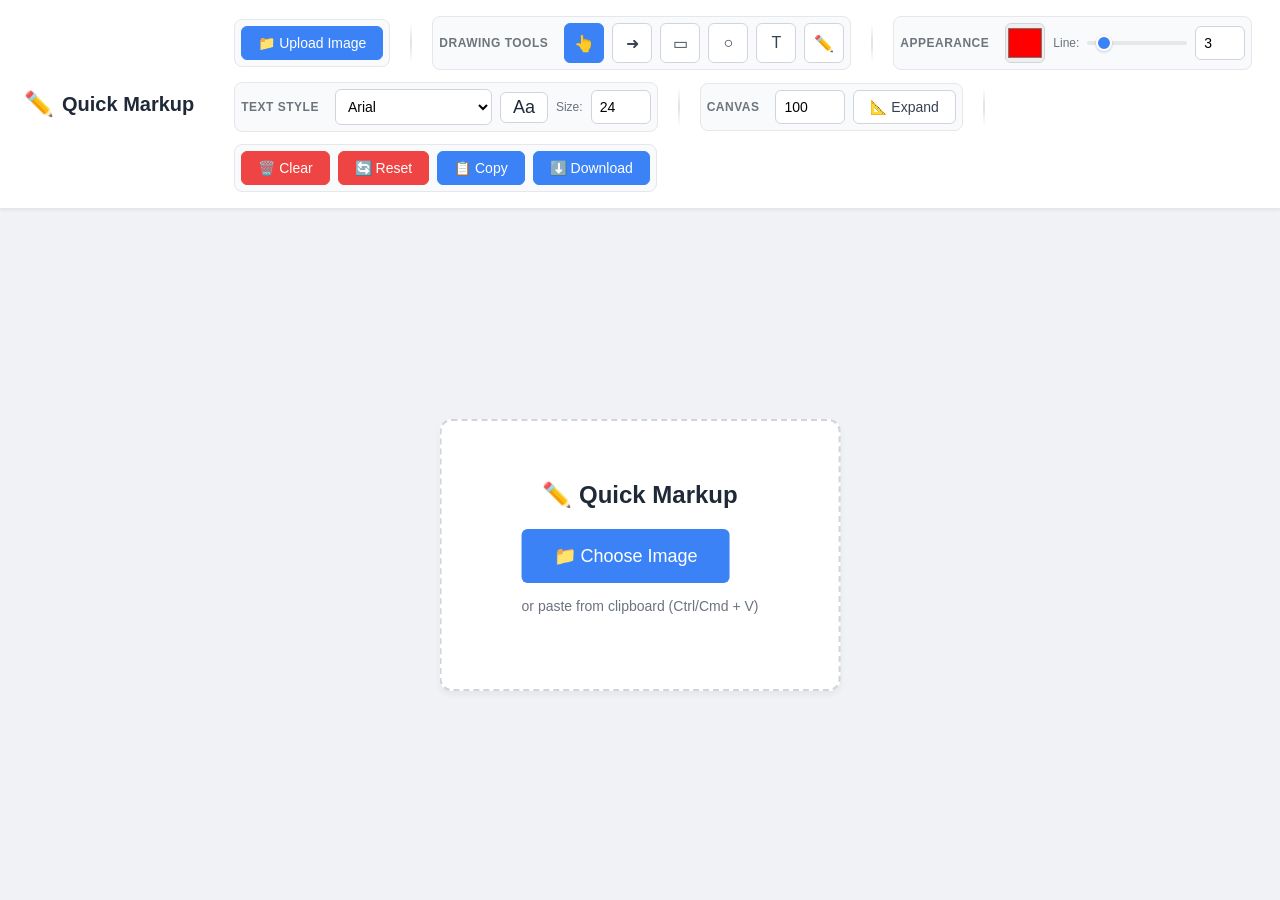
==== commit 2c583b66: "claude: feat: add font preview to font family selector" ====
--- a/claude/index.html
+++ b/claude/index.html
@@ -381,15 +381,16 @@
             <div class="tool-group">
                 <span class="label">Text Style</span>
                 <select id="fontFamily" title="Select font family">
-                    <option value="Arial">Arial</option>
-                    <option value="Helvetica">Helvetica</option>
-                    <option value="Times New Roman">Times New Roman</option>
-                    <option value="Georgia">Georgia</option>
-                    <option value="Courier New">Courier New</option>
-                    <option value="Verdana">Verdana</option>
-                    <option value="Comic Sans MS">Comic Sans MS</option>
-                    <option value="Impact">Impact</option>
+                    <option value="Arial" style="font-family: Arial">Arial</option>
+                    <option value="Helvetica" style="font-family: Helvetica">Helvetica</option>
+                    <option value="Times New Roman" style="font-family: Times New Roman">Times New Roman</option>
+                    <option value="Georgia" style="font-family: Georgia">Georgia</option>
+                    <option value="Courier New" style="font-family: Courier New">Courier New</option>
+                    <option value="Verdana" style="font-family: Verdana">Verdana</option>
+                    <option value="Comic Sans MS" style="font-family: Comic Sans MS">Comic Sans MS</option>
+                    <option value="Impact" style="font-family: Impact">Impact</option>
                 </select>
+                <span id="fontPreview" title="Font preview" style="font-family: Arial; font-size: 18px; padding: 4px 10px; background: white; border: 1px solid #d1d5db; border-radius: 6px; color: #1f2937; user-select: none; min-width: 48px; text-align: center;">Aa</span>
                 <span style="font-size: 12px; color: #6b7280;">Size:</span>
                 <input type="number" id="fontSize" min="10" max="200" value="24" style="width: 60px;" title="Font size in pixels">
             </div>
@@ -446,6 +447,12 @@
         const thicknessValue = document.getElementById('thicknessValue');
         const fontSizeInput = document.getElementById('fontSize');
         const fontFamilySelect = document.getElementById('fontFamily');
+        const fontPreview = document.getElementById('fontPreview');
+
+        // Font preview
+        fontFamilySelect.addEventListener('change', () => {
+            fontPreview.style.fontFamily = fontFamilySelect.value;
+        });
 
         let currentTool = 'select';
         let isDrawing = false;
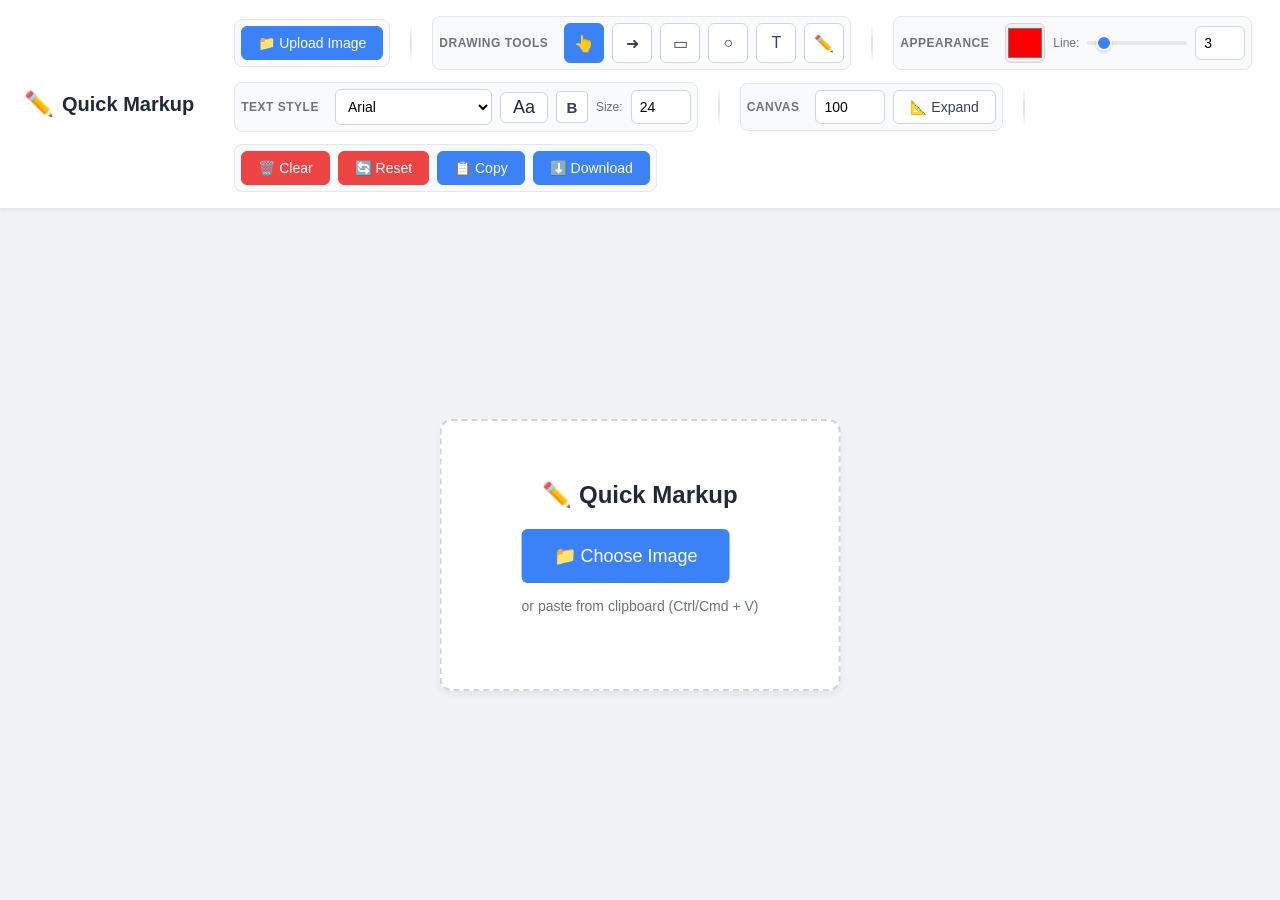
==== commit ce6d68b2: "claude: fix: separate bold button from drawing tool class to prevent tool state corruption" ====
--- a/claude/index.html
+++ b/claude/index.html
@@ -103,6 +103,22 @@
             font-size: 16px;
         }
 
+        button.format-btn {
+            min-width: 32px;
+            height: 32px;
+            padding: 4px 8px;
+            justify-content: center;
+            font-size: 15px;
+            font-weight: bold;
+            border-radius: 4px;
+        }
+
+        button.format-btn.active {
+            background: #1f2937;
+            color: white;
+            border-color: #1f2937;
+        }
+
         button.action-btn {
             background: #3b82f6;
             color: white;
@@ -391,6 +407,7 @@
                     <option value="Impact" style="font-family: Impact">Impact</option>
                 </select>
                 <span id="fontPreview" title="Font preview" style="font-family: Arial; font-size: 18px; padding: 4px 10px; background: white; border: 1px solid #d1d5db; border-radius: 6px; color: #1f2937; user-select: none; min-width: 48px; text-align: center;">Aa</span>
+                <button id="boldBtn" class="format-btn" title="Toggle bold text">B</button>
                 <span style="font-size: 12px; color: #6b7280;">Size:</span>
                 <input type="number" id="fontSize" min="10" max="200" value="24" style="width: 60px;" title="Font size in pixels">
             </div>
@@ -448,10 +465,19 @@
         const fontSizeInput = document.getElementById('fontSize');
         const fontFamilySelect = document.getElementById('fontFamily');
         const fontPreview = document.getElementById('fontPreview');
+        const boldBtn = document.getElementById('boldBtn');
+        let isBold = false;
 
         // Font preview
         fontFamilySelect.addEventListener('change', () => {
             fontPreview.style.fontFamily = fontFamilySelect.value;
+        });
+
+        // Bold toggle
+        boldBtn.addEventListener('click', () => {
+            isBold = !isBold;
+            boldBtn.classList.toggle('active', isBold);
+            fontPreview.style.fontWeight = isBold ? 'bold' : 'normal';
         });
 
         let currentTool = 'select';
@@ -584,7 +610,7 @@
             const { type, x1, y1, x2, y2, text, fontSize, fontFamily } = drawing;
 
             if (type === 'text') {
-                ctx.font = `${fontSize}px ${fontFamily || 'Arial'}`;
+                ctx.font = `${drawing.bold ? 'bold ' : ''}${fontSize}px ${fontFamily || 'Arial'}`;
                 const lines = text.split('\n');
                 const lineHeight = fontSize * 1.2;
                 let maxWidth = 0;
@@ -656,7 +682,7 @@
                 ctx.arc(x1, y1, radius, 0, 2 * Math.PI);
                 ctx.stroke();
             } else if (type === 'text') {
-                ctx.font = `${fontSize}px ${fontFamily || 'Arial'}`;
+                ctx.font = `${drawing.bold ? 'bold ' : ''}${fontSize}px ${fontFamily || 'Arial'}`;
                 const lines = text.split('\n');
                 const lineHeight = fontSize * 1.2;
                 lines.forEach((line, index) => {
@@ -1020,7 +1046,8 @@
                     text: text,
                     color: colorPicker.value,
                     fontSize: parseInt(fontSizeInput.value),
-                    fontFamily: fontFamilySelect.value
+                    fontFamily: fontFamilySelect.value,
+                    bold: isBold
                 });
                 redraw();
             }
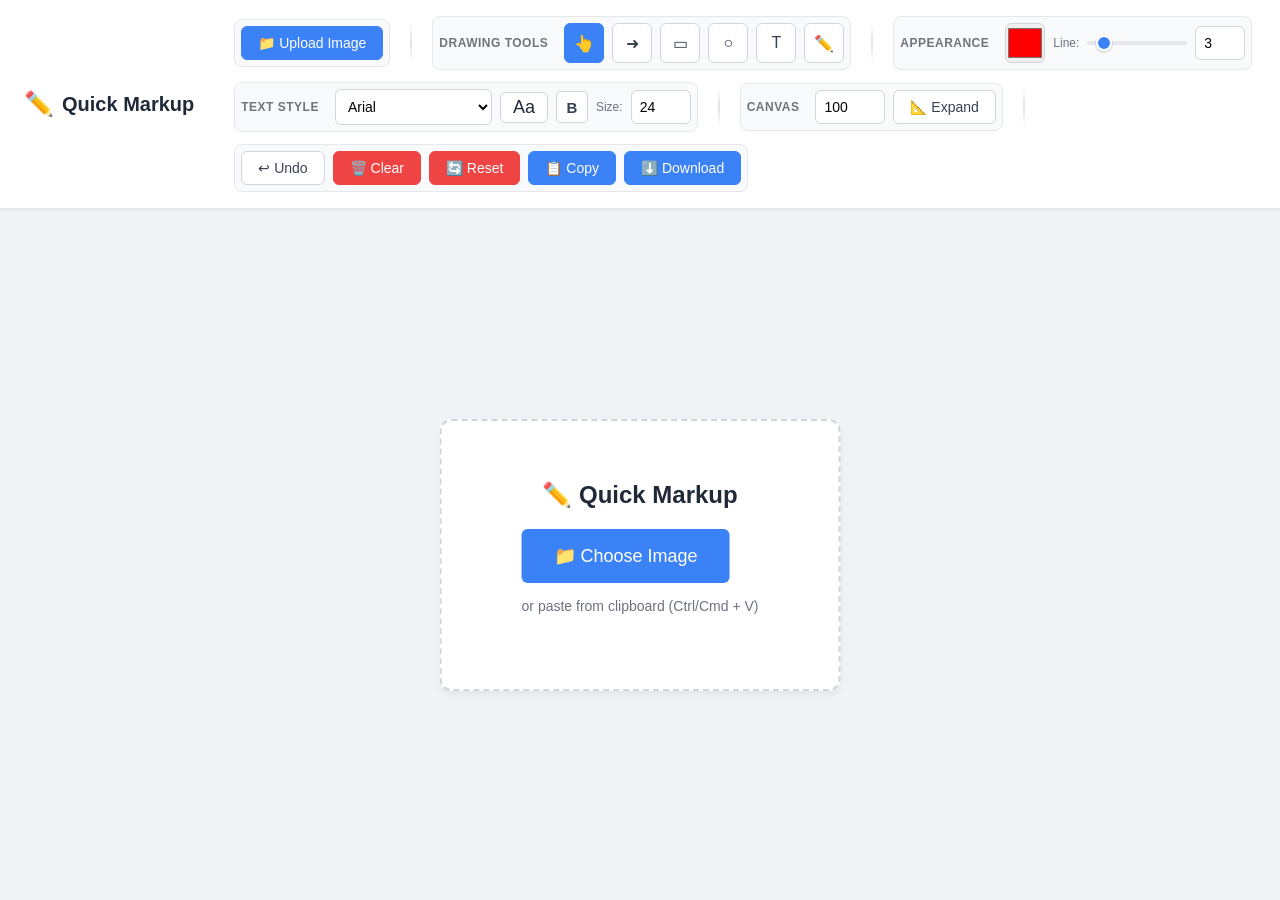
==== commit 1cc16cfe: "claude: feat: add undo with Ctrl/Cmd+Z and Undo button, capped at 50 history states" ====
--- a/claude/index.html
+++ b/claude/index.html
@@ -423,6 +423,7 @@
             <div class="divider"></div>
 
             <div class="tool-group">
+                <button id="undoBtn" title="Undo last action (Ctrl/Cmd+Z)">↩ Undo</button>
                 <button class="danger-btn" id="clearBtn" title="Clear all markups (keeps image)">🗑️ Clear</button>
                 <button class="danger-btn" id="resetBtn" title="Reset everything and start fresh">🔄 Reset</button>
                 <button class="action-btn" id="copyBtn" title="Copy marked-up image to clipboard">📋 Copy</button>
@@ -492,6 +493,33 @@
         let dragOffsetY = 0;
         let imageOffsetX = 0;
         let imageOffsetY = 0;
+
+        // Undo history
+        const MAX_HISTORY = 50;
+        let history = [];
+
+        function saveHistory() {
+            history.push({
+                drawings: drawings.map(d => ({ ...d })),
+                canvasWidth: canvas.width,
+                canvasHeight: canvas.height,
+                imageOffsetX,
+                imageOffsetY
+            });
+            if (history.length > MAX_HISTORY) history.shift();
+        }
+
+        function undo() {
+            if (history.length === 0) return;
+            const state = history.pop();
+            drawings = state.drawings;
+            canvas.width = state.canvasWidth;
+            canvas.height = state.canvasHeight;
+            imageOffsetX = state.imageOffsetX;
+            imageOffsetY = state.imageOffsetY;
+            selectedDrawing = null;
+            redraw();
+        }
 
         // Tool selection
         document.querySelectorAll('.tool-btn').forEach(btn => {
@@ -739,6 +767,7 @@
             if (currentTool === 'select') {
                 // Check if clicking on a selected drawing first
                 if (selectedDrawing !== null && isPointInDrawing(drawings[selectedDrawing], pos.x, pos.y)) {
+                    saveHistory();
                     isDragging = true;
                     const drawing = drawings[selectedDrawing];
                     dragOffsetX = pos.x - drawing.x1;
@@ -748,6 +777,7 @@
                     selectedDrawing = null;
                     for (let i = drawings.length - 1; i >= 0; i--) {
                         if (isPointInDrawing(drawings[i], pos.x, pos.y)) {
+                            saveHistory();
                             selectedDrawing = i;
                             const drawing = drawings[i];
                             dragOffsetX = pos.x - drawing.x1;
@@ -765,6 +795,7 @@
                     showTextModal(startX, startY);
                     isDrawing = false;
                 } else if (currentTool === 'pen') {
+                    saveHistory();
                     currentDrawing = {
                         type: 'pen',
                         x1: startX,
@@ -839,6 +870,7 @@
             const pos = getMousePos(e);
 
             if (currentTool !== 'pen') {
+                saveHistory();
                 drawings.push({
                     type: currentTool,
                     x1: startX,
@@ -854,12 +886,18 @@
             isDrawing = false;
         });
 
-        // Delete selected drawing on Delete/Backspace key
+        // Delete selected drawing on Delete/Backspace key; Ctrl/Cmd+Z to undo
         document.addEventListener('keydown', (e) => {
-            if ((e.key === 'Delete' || e.key === 'Backspace') && selectedDrawing !== null && currentTool === 'select') {
+            if ((e.key === 'z' || e.key === 'Z') && (e.ctrlKey || e.metaKey)) {
+                if (document.activeElement.tagName !== 'INPUT' && document.activeElement.tagName !== 'TEXTAREA') {
+                    e.preventDefault();
+                    undo();
+                }
+            } else if ((e.key === 'Delete' || e.key === 'Backspace') && selectedDrawing !== null && currentTool === 'select') {
                 // Check if we're not typing in an input field
                 if (document.activeElement.tagName !== 'INPUT') {
                     e.preventDefault();
+                    saveHistory();
                     drawings.splice(selectedDrawing, 1);
                     selectedDrawing = null;
                     redraw();
@@ -867,9 +905,15 @@
             }
         });
 
+        // Undo
+        document.getElementById('undoBtn').addEventListener('click', () => {
+            undo();
+        });
+
         // Clear all
         document.getElementById('clearBtn').addEventListener('click', () => {
             if (confirm('Clear all markups?')) {
+                saveHistory();
                 drawings = [];
                 selectedDrawing = null;
                 redraw();
@@ -884,6 +928,7 @@
                 selectedDrawing = null;
                 imageOffsetX = 0;
                 imageOffsetY = 0;
+                history = [];
                 canvas.width = 0;
                 canvas.height = 0;
                 canvas.style.display = 'none';
@@ -904,6 +949,8 @@
                 alert('Please enter a padding value greater than 0');
                 return;
             }
+
+            saveHistory();
 
             // Create a new canvas with expanded size
             const newWidth = canvas.width + (padding * 2);
@@ -1039,6 +1086,7 @@
             const text = textInput.value.trim();
 
             if (text && pendingTextPosition) {
+                saveHistory();
                 drawings.push({
                     type: 'text',
                     x1: pendingTextPosition.x,
